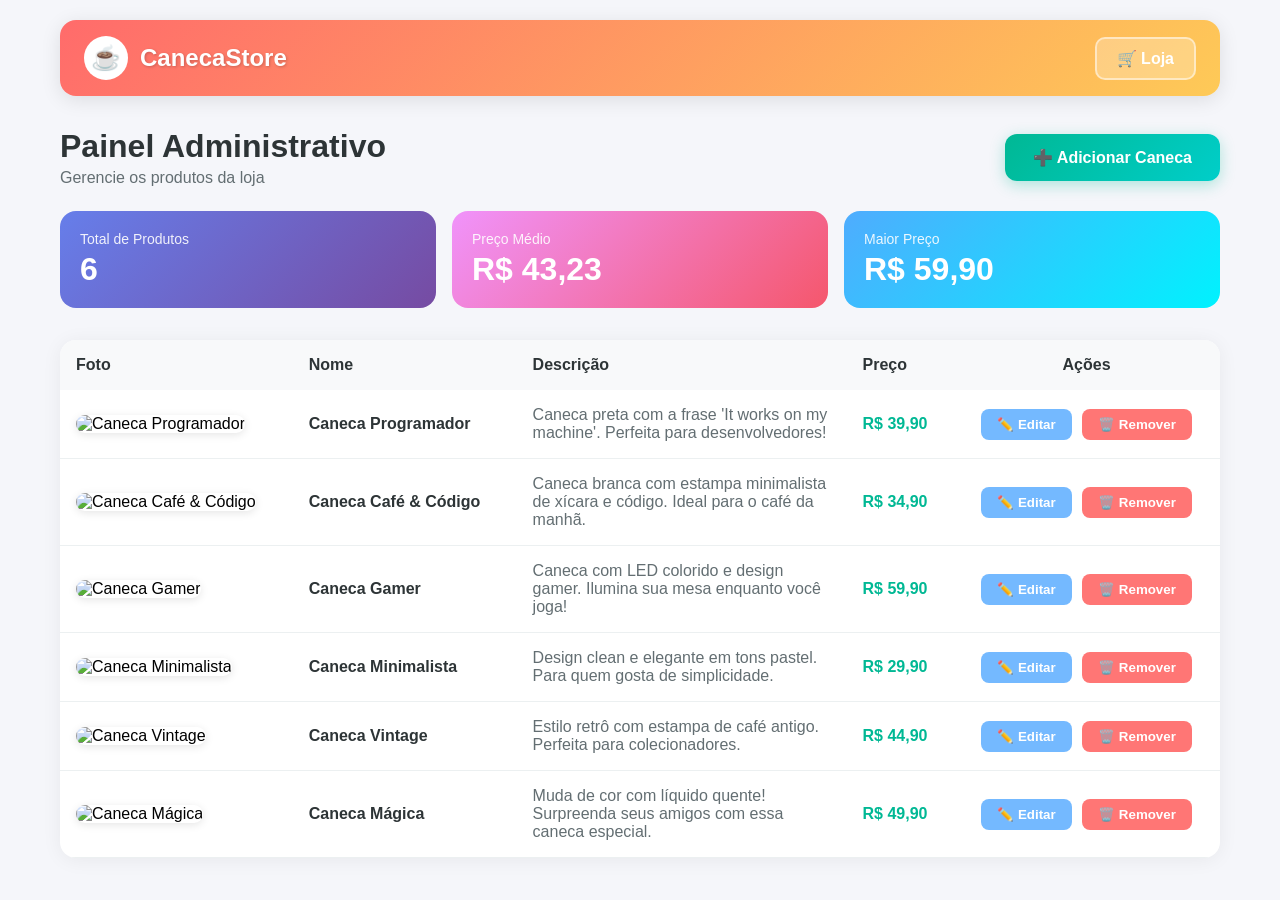
==== admin.html @ 0511e27f "Add admin panel for CanecaStore" ====
<!DOCTYPE html>
<html lang="pt-BR">
<head>
  <meta charset="UTF-8">
  <meta name="viewport" content="width=device-width, initial-scale=1.0">
  <title>CanecaStore - Painel Admin</title>
  <style>
    * { margin: 0; padding: 0; box-sizing: border-box; }
    body {
      font-family: 'Segoe UI', Tahoma, Geneva, Verdana, sans-serif;
      background: #f5f6fa;
      min-height: 100vh;
    }
    .container {
      max-width: 1200px;
      margin: 0 auto;
      padding: 20px;
    }
    nav {
      display: flex;
      justify-content: space-between;
      align-items: center;
      padding: 16px 24px;
      background: linear-gradient(135deg, #ff6b6b 0%, #feca57 100%);
      border-radius: 16px;
      margin-bottom: 32px;
      box-shadow: 0 4px 20px rgba(0,0,0,0.1);
    }
    .logo {
      display: flex;
      align-items: center;
      gap: 12px;
    }
    .logo-icon {
      width: 44px; height: 44px;
      background: white;
      border-radius: 50%;
      display: flex;
      align-items: center;
      justify-content: center;
      font-size: 24px;
    }
    .logo h1 {
      color: white;
      font-size: 24px;
      font-weight: 800;
      text-shadow: 1px 1px 3px rgba(0,0,0,0.2);
    }
    .nav-links a {
      padding: 10px 20px;
      border: none;
      border-radius: 10px;
      background: rgba(255,255,255,0.25);
      color: white;
      font-weight: 700;
      text-decoration: none;
      display: inline-block;
      border: 2px solid rgba(255,255,255,0.5);
      transition: all 0.3s;
    }
    .nav-links a:hover {
      background: white;
      color: #ff6b6b;
    }
    .header {
      display: flex;
      justify-content: space-between;
      align-items: center;
      margin-bottom: 24px;
    }
    .header h2 {
      font-size: 32px;
      color: #2d3436;
      margin-bottom: 4px;
    }
    .header p {
      color: #636e72;
    }
    .btn-add {
      padding: 14px 28px;
      border: none;
      border-radius: 12px;
      background: linear-gradient(135deg, #00b894, #00cec9);
      color: white;
      font-weight: 700;
      font-size: 16px;
      cursor: pointer;
      box-shadow: 0 4px 15px rgba(0,184,148,0.3);
      transition: transform 0.2s;
    }
    .btn-add:hover {
      transform: scale(1.05);
    }
    .stats {
      display: grid;
      grid-template-columns: repeat(auto-fit, minmax(200px, 1fr));
      gap: 16px;
      margin-bottom: 32px;
    }
    .stat-card {
      padding: 20px;
      border-radius: 16px;
      color: white;
    }
    .stat-card:nth-child(1) { background: linear-gradient(135deg, #667eea, #764ba2); }
    .stat-card:nth-child(2) { background: linear-gradient(135deg, #f093fb, #f5576c); }
    .stat-card:nth-child(3) { background: linear-gradient(135deg, #4facfe, #00f2fe); }
    .stat-card div:first-child {
      font-size: 14px;
      opacity: 0.9;
    }
    .stat-card div:last-child {
      font-size: 32px;
      font-weight: 800;
      margin-top: 4px;
    }
    .table-wrap {
      background: white;
      border-radius: 16px;
      box-shadow: 0 2px 20px rgba(0,0,0,0.06);
      overflow: hidden;
    }
    table {
      width: 100%;
      border-collapse: collapse;
    }
    th {
      padding: 16px;
      text-align: left;
      color: #2d3436;
      font-weight: 700;
      background: #f8f9fa;
    }
    td {
      padding: 16px;
      border-bottom: 1px solid #ecf0f1;
    }
    tr:hover {
      background: #f8f9fa;
    }
    td img {
      width: 60px;
      height: 60px;
      object-fit: cover;
      border-radius: 10px;
      box-shadow: 0 2px 8px rgba(0,0,0,0.1);
    }
    .btn-edit, .btn-delete {
      padding: 8px 16px;
      border: none;
      border-radius: 8px;
      color: white;
      font-weight: 600;
      cursor: pointer;
      transition: transform 0.2s;
    }
    .btn-edit {
      background: #74b9ff;
      margin-right: 6px;
    }
    .btn-delete {
      background: #ff7675;
    }
    .btn-edit:hover, .btn-delete:hover {
      transform: scale(1.05);
    }
    /* Modal */
    .modal-overlay {
      display: none;
      position: fixed;
      top: 0; left: 0;
      width: 100%; height: 100%;
      background: rgba(0,0,0,0.5);
      z-index: 1000;
      align-items: center;
      justify-content: center;
    }
    .modal {
      background: white;
      border-radius: 20px;
      padding: 32px;
      width: 90%;
      max-width: 500px;
      box-shadow: 0 20px 60px rgba(0,0,0,0.3);
      animation: slideIn 0.3s ease;
    }
    @keyframes slideIn {
      from { opacity: 0; transform: translateY(-20px) scale(0.95); }
      to { opacity: 1; transform: translateY(0) scale(1); }
    }
    .modal h3 {
      margin: 0 0 24px 0;
      font-size: 24px;
      color: #2d3436;
    }
    .form-group {
      margin-bottom: 16px;
    }
    .form-group label {
      display: block;
      margin-bottom: 6px;
      color: #636e72;
      font-weight: 600;
      font-size: 14px;
    }
    .form-group input,
    .form-group textarea {
      width: 100%;
      padding: 12px 16px;
      border: 2px solid #dfe6e9;
      border-radius: 10px;
      font-size: 15px;
      outline: none;
      transition: border-color 0.2s;
      font-family: inherit;
    }
    .form-group input:focus,
    .form-group textarea:focus {
      border-color: #00b894;
    }
    .modal-actions {
      display: flex;
      gap: 12px;
      justify-content: flex-end;
      margin-top: 8px;
    }
    .btn-cancel {
      padding: 12px 24px;
      border: 2px solid #dfe6e9;
      background: white;
      color: #636e72;
      border-radius: 10px;
      font-weight: 600;
      cursor: pointer;
    }
    .btn-save {
      padding: 12px 24px;
      border: none;
      background: linear-gradient(135deg, #00b894, #00cec9);
      color: white;
      border-radius: 10px;
      font-weight: 700;
      cursor: pointer;
      box-shadow: 0 4px 15px rgba(0,184,148,0.3);
    }
    .toast {
      position: fixed;
      bottom: 24px;
      right: 24px;
      padding: 16px 24px;
      border-radius: 12px;
      color: white;
      font-weight: 600;
      z-index: 2000;
      box-shadow: 0 4px 20px rgba(0,0,0,0.2);
      display: none;
      animation: slideUp 0.3s ease;
    }
    @keyframes slideUp {
      from { opacity: 0; transform: translateY(20px); }
      to { opacity: 1; transform: translateY(0); }
    }
  </style>
</head>
<body>
  <div class="container">
    <nav>
      <div class="logo">
        <div class="logo-icon">☕</div>
        <h1>CanecaStore</h1>
      </div>
      <div class="nav-links">
        <a href="index.html">🛒 Loja</a>
      </div>
    </nav>

    <div class="header">
      <div>
        <h2>Painel Administrativo</h2>
        <p>Gerencie os produtos da loja</p>
      </div>
      <button class="btn-add" onclick="openModal()">➕ Adicionar Caneca</button>
    </div>

    <div class="stats">
      <div class="stat-card">
        <div>Total de Produtos</div>
        <div id="stat-total">0</div>
      </div>
      <div class="stat-card">
        <div>Preço Médio</div>
        <div id="stat-media">R$ 0,00</div>
      </div>
      <div class="stat-card">
        <div>Maior Preço</div>
        <div id="stat-max">R$ 0,00</div>
      </div>
    </div>

    <div class="table-wrap">
      <table>
        <thead>
          <tr>
            <th>Foto</th>
            <th>Nome</th>
            <th>Descrição</th>
            <th>Preço</th>
            <th style="text-align:center;">Ações</th>
          </tr>
        </thead>
        <tbody id="admin-table-body"></tbody>
      </table>
    </div>
  </div>

  <!-- Modal -->
  <div class="modal-overlay" id="modal">
    <div class="modal">
      <h3 id="modal-title">Adicionar Caneca</h3>
      <form id="product-form" onsubmit="saveProduct(event)">
        <input type="hidden" id="edit-id">
        <div class="form-group">
          <label>URL da Imagem</label>
          <input type="text" id="input-img" required placeholder="https://...">
        </div>
        <div class="form-group">
          <label>Nome do Produto</label>
          <input type="text" id="input-nome" required placeholder="Ex: Caneca Geek">
        </div>
        <div class="form-group">
          <label>Descrição</label>
          <textarea id="input-desc" required rows="3" placeholder="Descrição do produto..."></textarea>
        </div>
        <div class="form-group">
          <label>Preço (R$)</label>
          <input type="number" id="input-preco" required step="0.01" min="0" placeholder="29.90">
        </div>
        <div class="modal-actions">
          <button type="button" class="btn-cancel" onclick="closeModal()">Cancelar</button>
          <button type="submit" class="btn-save">Salvar</button>
        </div>
      </form>
    </div>
  </div>

  <div class="toast" id="toast"></div>

  <script>
    let produtos = JSON.parse(localStorage.getItem('canecastore_produtos')) || [
      {
        id: 1,
        nome: "Caneca Programador",
        descricao: "Caneca preta com a frase 'It works on my machine'. Perfeita para desenvolvedores!",
        preco: 39.90,
        imagem: "https://images.unsplash.com/photo-1514228742587-6b1558fcca3d?w=400&h=400&fit=crop"
      },
      {
        id: 2,
        nome: "Caneca Café & Código",
        descricao: "Caneca branca com estampa minimalista de xícara e código. Ideal para o café da manhã.",
        preco: 34.90,
        imagem: "https://images.unsplash.com/photo-1495474472287-4d71bcdd2085?w=400&h=400&fit=crop"
      },
      {
        id: 3,
        nome: "Caneca Gamer",
        descricao: "Caneca com LED colorido e design gamer. Ilumina sua mesa enquanto você joga!",
        preco: 59.90,
        imagem: "https://images.unsplash.com/photo-1577937927133-66ef06acdf18?w=400&h=400&fit=crop"
      },
      {
        id: 4,
        nome: "Caneca Minimalista",
        descricao: "Design clean e elegante em tons pastel. Para quem gosta de simplicidade.",
        preco: 29.90,
        imagem: "https://images.unsplash.com/photo-1517256064527-09c73fc73e38?w=400&h=400&fit=crop"
      },
      {
        id: 5,
        nome: "Caneca Vintage",
        descricao: "Estilo retrô com estampa de café antigo. Perfeita para colecionadores.",
        preco: 44.90,
        imagem: "https://images.unsplash.com/photo-1509042239860-f550ce710b93?w=400&h=400&fit=crop"
      },
      {
        id: 6,
        nome: "Caneca Mágica",
        descricao: "Muda de cor com líquido quente! Surpreenda seus amigos com essa caneca especial.",
        preco: 49.90,
        imagem: "https://images.unsplash.com/photo-1544787219-7f47ccb76574?w=400&h=400&fit=crop"
      }
    ];

    let nextId = Math.max(...produtos.map(p => p.id), 0) + 1;
    let editingId = null;

    function salvarProdutos() {
      localStorage.setItem('canecastore_produtos', JSON.stringify(produtos));
    }

    function renderAdmin() {
      const tbody = document.getElementById('admin-table-body');
      tbody.innerHTML = produtos.map(p => `
        <tr>
          <td><img src="${p.imagem}" alt="${p.nome}"></td>
          <td style="font-weight:600; color:#2d3436;">${p.nome}</td>
          <td style="color:#636e72; max-width:300px;">${p.descricao}</td>
          <td style="font-weight:700; color:#00b894;">R$ ${p.preco.toFixed(2).replace('.', ',')}</td>
          <td style="text-align:center;">
            <button class="btn-edit" onclick="editProduct(${p.id})">✏️ Editar</button>
            <button class="btn-delete" onclick="deleteProduct(${p.id})">🗑️ Remover</button>
          </td>
        </tr>
      `).join('');

      document.getElementById('stat-total').textContent = produtos.length;
      const media = produtos.length ? produtos.reduce((s, p) => s + p.preco, 0) / produtos.length : 0;
      document.getElementById('stat-media').textContent = 'R$ ' + media.toFixed(2).replace('.', ',');
      const max = produtos.length ? Math.max(...produtos.map(p => p.preco)) : 0;
      document.getElementById('stat-max').textContent = 'R$ ' + max.toFixed(2).replace('.', ',');
    }

    function openModal() {
      editingId = null;
      document.getElementById('modal-title').textContent = 'Adicionar Caneca';
      document.getElementById('product-form').reset();
      document.getElementById('edit-id').value = '';
      document.getElementById('modal').style.display = 'flex';
    }

    function closeModal() {
      document.getElementById('modal').style.display = 'none';
    }

    function editProduct(id) {
      const p = produtos.find(x => x.id === id);
      if (!p) return;
      editingId = id;
      document.getElementById('modal-title').textContent = 'Editar Caneca';
      document.getElementById('edit-id').value = id;
      document.getElementById('input-img').value = p.imagem;
      document.getElementById('input-nome').value = p.nome;
      document.getElementById('input-desc').value = p.descricao;
      document.getElementById('input-preco').value = p.preco;
      document.getElementById('modal').style.display = 'flex';
    }

    function saveProduct(e) {
      e.preventDefault();
      const img = document.getElementById('input-img').value;
      const nome = document.getElementById('input-nome').value;
      const desc = document.getElementById('input-desc').value;
      const preco = parseFloat(document.getElementById('input-preco').value);

      if (editingId) {
        const idx = produtos.findIndex(p => p.id === editingId);
        if (idx !== -1) {
          produtos[idx] = { ...produtos[idx], nome, descricao: desc, preco, imagem: img };
          showToast('✅ Produto atualizado com sucesso!', '#00b894');
        }
      } else {
        produtos.push({ id: nextId++, nome, descricao: desc, preco, imagem: img });
        showToast('✅ Produto adicionado com sucesso!', '#00b894');
      }

      salvarProdutos();
      closeModal();
      renderAdmin();
    }

    function deleteProduct(id) {
      if (!confirm('Tem certeza que deseja remover este produto?')) return;
      produtos = produtos.filter(p => p.id !== id);
      salvarProdutos();
      renderAdmin();
      showToast('🗑️ Produto removido!', '#ff7675');
    }

    function showToast(msg, color) {
      const toast = document.getElementById('toast');
      toast.textContent = msg;
      toast.style.background = color;
      toast.style.display = 'block';
      setTimeout(() => { toast.style.display = 'none'; }, 3000);
    }

    salvarProdutos();
    renderAdmin();
  </script>
</body>
</html>
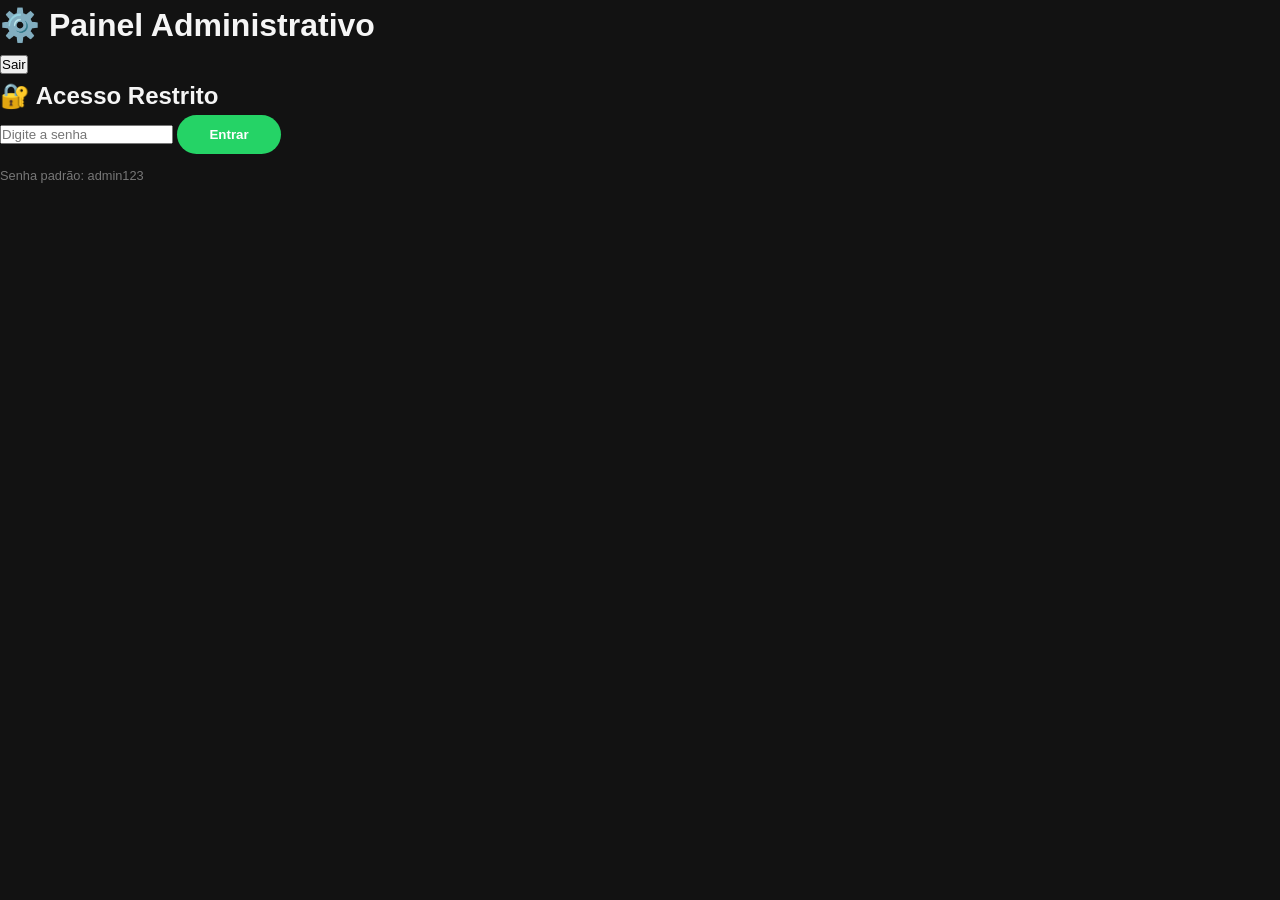
==== commit f27d2875: "Update admin panel layout and styles" ====
--- a/admin.html
+++ b/admin.html
@@ -3,489 +3,90 @@
 <head>
   <meta charset="UTF-8">
   <meta name="viewport" content="width=device-width, initial-scale=1.0">
-  <title>CanecaStore - Painel Admin</title>
-  <style>
-    * { margin: 0; padding: 0; box-sizing: border-box; }
-    body {
-      font-family: 'Segoe UI', Tahoma, Geneva, Verdana, sans-serif;
-      background: #f5f6fa;
-      min-height: 100vh;
-    }
-    .container {
-      max-width: 1200px;
-      margin: 0 auto;
-      padding: 20px;
-    }
-    nav {
-      display: flex;
-      justify-content: space-between;
-      align-items: center;
-      padding: 16px 24px;
-      background: linear-gradient(135deg, #ff6b6b 0%, #feca57 100%);
-      border-radius: 16px;
-      margin-bottom: 32px;
-      box-shadow: 0 4px 20px rgba(0,0,0,0.1);
-    }
-    .logo {
-      display: flex;
-      align-items: center;
-      gap: 12px;
-    }
-    .logo-icon {
-      width: 44px; height: 44px;
-      background: white;
-      border-radius: 50%;
-      display: flex;
-      align-items: center;
-      justify-content: center;
-      font-size: 24px;
-    }
-    .logo h1 {
-      color: white;
-      font-size: 24px;
-      font-weight: 800;
-      text-shadow: 1px 1px 3px rgba(0,0,0,0.2);
-    }
-    .nav-links a {
-      padding: 10px 20px;
-      border: none;
-      border-radius: 10px;
-      background: rgba(255,255,255,0.25);
-      color: white;
-      font-weight: 700;
-      text-decoration: none;
-      display: inline-block;
-      border: 2px solid rgba(255,255,255,0.5);
-      transition: all 0.3s;
-    }
-    .nav-links a:hover {
-      background: white;
-      color: #ff6b6b;
-    }
-    .header {
-      display: flex;
-      justify-content: space-between;
-      align-items: center;
-      margin-bottom: 24px;
-    }
-    .header h2 {
-      font-size: 32px;
-      color: #2d3436;
-      margin-bottom: 4px;
-    }
-    .header p {
-      color: #636e72;
-    }
-    .btn-add {
-      padding: 14px 28px;
-      border: none;
-      border-radius: 12px;
-      background: linear-gradient(135deg, #00b894, #00cec9);
-      color: white;
-      font-weight: 700;
-      font-size: 16px;
-      cursor: pointer;
-      box-shadow: 0 4px 15px rgba(0,184,148,0.3);
-      transition: transform 0.2s;
-    }
-    .btn-add:hover {
-      transform: scale(1.05);
-    }
-    .stats {
-      display: grid;
-      grid-template-columns: repeat(auto-fit, minmax(200px, 1fr));
-      gap: 16px;
-      margin-bottom: 32px;
-    }
-    .stat-card {
-      padding: 20px;
-      border-radius: 16px;
-      color: white;
-    }
-    .stat-card:nth-child(1) { background: linear-gradient(135deg, #667eea, #764ba2); }
-    .stat-card:nth-child(2) { background: linear-gradient(135deg, #f093fb, #f5576c); }
-    .stat-card:nth-child(3) { background: linear-gradient(135deg, #4facfe, #00f2fe); }
-    .stat-card div:first-child {
-      font-size: 14px;
-      opacity: 0.9;
-    }
-    .stat-card div:last-child {
-      font-size: 32px;
-      font-weight: 800;
-      margin-top: 4px;
-    }
-    .table-wrap {
-      background: white;
-      border-radius: 16px;
-      box-shadow: 0 2px 20px rgba(0,0,0,0.06);
-      overflow: hidden;
-    }
-    table {
-      width: 100%;
-      border-collapse: collapse;
-    }
-    th {
-      padding: 16px;
-      text-align: left;
-      color: #2d3436;
-      font-weight: 700;
-      background: #f8f9fa;
-    }
-    td {
-      padding: 16px;
-      border-bottom: 1px solid #ecf0f1;
-    }
-    tr:hover {
-      background: #f8f9fa;
-    }
-    td img {
-      width: 60px;
-      height: 60px;
-      object-fit: cover;
-      border-radius: 10px;
-      box-shadow: 0 2px 8px rgba(0,0,0,0.1);
-    }
-    .btn-edit, .btn-delete {
-      padding: 8px 16px;
-      border: none;
-      border-radius: 8px;
-      color: white;
-      font-weight: 600;
-      cursor: pointer;
-      transition: transform 0.2s;
-    }
-    .btn-edit {
-      background: #74b9ff;
-      margin-right: 6px;
-    }
-    .btn-delete {
-      background: #ff7675;
-    }
-    .btn-edit:hover, .btn-delete:hover {
-      transform: scale(1.05);
-    }
-    /* Modal */
-    .modal-overlay {
-      display: none;
-      position: fixed;
-      top: 0; left: 0;
-      width: 100%; height: 100%;
-      background: rgba(0,0,0,0.5);
-      z-index: 1000;
-      align-items: center;
-      justify-content: center;
-    }
-    .modal {
-      background: white;
-      border-radius: 20px;
-      padding: 32px;
-      width: 90%;
-      max-width: 500px;
-      box-shadow: 0 20px 60px rgba(0,0,0,0.3);
-      animation: slideIn 0.3s ease;
-    }
-    @keyframes slideIn {
-      from { opacity: 0; transform: translateY(-20px) scale(0.95); }
-      to { opacity: 1; transform: translateY(0) scale(1); }
-    }
-    .modal h3 {
-      margin: 0 0 24px 0;
-      font-size: 24px;
-      color: #2d3436;
-    }
-    .form-group {
-      margin-bottom: 16px;
-    }
-    .form-group label {
-      display: block;
-      margin-bottom: 6px;
-      color: #636e72;
-      font-weight: 600;
-      font-size: 14px;
-    }
-    .form-group input,
-    .form-group textarea {
-      width: 100%;
-      padding: 12px 16px;
-      border: 2px solid #dfe6e9;
-      border-radius: 10px;
-      font-size: 15px;
-      outline: none;
-      transition: border-color 0.2s;
-      font-family: inherit;
-    }
-    .form-group input:focus,
-    .form-group textarea:focus {
-      border-color: #00b894;
-    }
-    .modal-actions {
-      display: flex;
-      gap: 12px;
-      justify-content: flex-end;
-      margin-top: 8px;
-    }
-    .btn-cancel {
-      padding: 12px 24px;
-      border: 2px solid #dfe6e9;
-      background: white;
-      color: #636e72;
-      border-radius: 10px;
-      font-weight: 600;
-      cursor: pointer;
-    }
-    .btn-save {
-      padding: 12px 24px;
-      border: none;
-      background: linear-gradient(135deg, #00b894, #00cec9);
-      color: white;
-      border-radius: 10px;
-      font-weight: 700;
-      cursor: pointer;
-      box-shadow: 0 4px 15px rgba(0,184,148,0.3);
-    }
-    .toast {
-      position: fixed;
-      bottom: 24px;
-      right: 24px;
-      padding: 16px 24px;
-      border-radius: 12px;
-      color: white;
-      font-weight: 600;
-      z-index: 2000;
-      box-shadow: 0 4px 20px rgba(0,0,0,0.2);
-      display: none;
-      animation: slideUp 0.3s ease;
-    }
-    @keyframes slideUp {
-      from { opacity: 0; transform: translateY(20px); }
-      to { opacity: 1; transform: translateY(0); }
-    }
-  </style>
+  <title>Admin · FA Sublimações</title>
+  <link rel="stylesheet" href="css/style.css">
+  <link rel="stylesheet" href="css/admin.css">
 </head>
 <body>
-  <div class="container">
-    <nav>
-      <div class="logo">
-        <div class="logo-icon">☕</div>
-        <h1>CanecaStore</h1>
-      </div>
-      <div class="nav-links">
-        <a href="index.html">🛒 Loja</a>
-      </div>
-    </nav>
-
-    <div class="header">
-      <div>
-        <h2>Painel Administrativo</h2>
-        <p>Gerencie os produtos da loja</p>
-      </div>
-      <button class="btn-add" onclick="openModal()">➕ Adicionar Caneca</button>
-    </div>
-
-    <div class="stats">
-      <div class="stat-card">
-        <div>Total de Produtos</div>
-        <div id="stat-total">0</div>
-      </div>
-      <div class="stat-card">
-        <div>Preço Médio</div>
-        <div id="stat-media">R$ 0,00</div>
-      </div>
-      <div class="stat-card">
-        <div>Maior Preço</div>
-        <div id="stat-max">R$ 0,00</div>
+  <div class="admin-container">
+    <header class="admin-header">
+      <h1>⚙️ Painel Administrativo</h1>
+      <button id="logoutBtn" class="btn-logout">Sair</button>
+    </header>
+    
+    <!-- Login -->
+    <div id="loginArea" class="login-area">
+      <div class="login-box">
+        <h2>🔐 Acesso Restrito</h2>
+        <input type="password" id="senhaAdmin" placeholder="Digite a senha" class="login-input">
+        <button id="loginBtn" class="btn-primary">Entrar</button>
+        <p style="color: var(--text-muted); font-size: 0.8rem; margin-top: 12px;">Senha padrão: admin123</p>
       </div>
     </div>
-
-    <div class="table-wrap">
-      <table>
-        <thead>
-          <tr>
-            <th>Foto</th>
-            <th>Nome</th>
-            <th>Descrição</th>
-            <th>Preço</th>
-            <th style="text-align:center;">Ações</th>
-          </tr>
-        </thead>
-        <tbody id="admin-table-body"></tbody>
-      </table>
+    
+    <!-- Dashboard -->
+    <div id="dashboardArea" style="display: none;">
+      <div class="dashboard-stats" id="dashboardStats">
+        <div class="stat-card"><h3>📦 Produtos</h3><span id="totalProdutos">0</span></div>
+        <div class="stat-card"><h3>🏷️ Promoções</h3><span id="totalPromocoes">0</span></div>
+        <div class="stat-card"><h3>📂 Categorias</h3><span id="totalCategorias">0</span></div>
+        <div class="stat-card"><h3>⚠️ Sem Estoque</h3><span id="totalSemEstoque">0</span></div>
+      </div>
+      
+      <div class="admin-actions">
+        <button id="addProductBtn" class="btn-primary">➕ Adicionar Produto</button>
+        <button id="refreshBtn" class="btn-secondary">🔄 Atualizar</button>
+      </div>
+      
+      <div class="admin-table-wrap">
+        <table class="admin-table">
+          <thead>
+            <tr>
+              <th>ID</th>
+              <th>Nome</th>
+              <th>Preço</th>
+              <th>Estoque</th>
+              <th>Status</th>
+              <th>Ações</th>
+            </tr>
+          </thead>
+          <tbody id="adminTableBody">
+            <!-- Produtos listados via JS -->
+          </tbody>
+        </table>
+      </div>
     </div>
   </div>
-
-  <!-- Modal -->
-  <div class="modal-overlay" id="modal">
-    <div class="modal">
-      <h3 id="modal-title">Adicionar Caneca</h3>
-      <form id="product-form" onsubmit="saveProduct(event)">
-        <input type="hidden" id="edit-id">
-        <div class="form-group">
-          <label>URL da Imagem</label>
-          <input type="text" id="input-img" required placeholder="https://...">
+  
+  <!-- Modal de edição simplificado -->
+  <div class="modal" id="productEditModal">
+    <div class="modal-content" style="max-width: 700px;">
+      <button class="modal-close" id="editModalClose">✕</button>
+      <h2 id="editModalTitle">Editar Produto</h2>
+      <form id="editProductForm" style="display: grid; gap: 12px;">
+        <input type="hidden" id="editId">
+        <input type="text" id="editNome" placeholder="Nome" required>
+        <input type="text" id="editDescricao" placeholder="Descrição curta">
+        <input type="text" id="editCategoria" placeholder="Categoria">
+        <div style="display: grid; grid-template-columns: 1fr 1fr; gap: 8px;">
+          <input type="number" id="editPreco" placeholder="Preço R$" step="0.01">
+          <input type="number" id="editPrecoPromo" placeholder="Preço Promo R$" step="0.01">
         </div>
-        <div class="form-group">
-          <label>Nome do Produto</label>
-          <input type="text" id="input-nome" required placeholder="Ex: Caneca Geek">
+        <input type="number" id="editEstoque" placeholder="Estoque">
+        <select id="editBadge">
+          <option value="">Sem badge</option>
+          <option value="novo">Novo</option>
+          <option value="promocao">Promoção</option>
+          <option value="mais-vendido">Mais Vendido</option>
+        </select>
+        <div style="display: flex; gap: 12px;">
+          <label><input type="checkbox" id="editAtivo" checked> Ativo</label>
         </div>
-        <div class="form-group">
-          <label>Descrição</label>
-          <textarea id="input-desc" required rows="3" placeholder="Descrição do produto..."></textarea>
-        </div>
-        <div class="form-group">
-          <label>Preço (R$)</label>
-          <input type="number" id="input-preco" required step="0.01" min="0" placeholder="29.90">
-        </div>
-        <div class="modal-actions">
-          <button type="button" class="btn-cancel" onclick="closeModal()">Cancelar</button>
-          <button type="submit" class="btn-save">Salvar</button>
-        </div>
+        <button type="submit" class="btn-primary">💾 Salvar</button>
       </form>
     </div>
   </div>
 
-  <div class="toast" id="toast"></div>
-
-  <script>
-    let produtos = JSON.parse(localStorage.getItem('canecastore_produtos')) || [
-      {
-        id: 1,
-        nome: "Caneca Programador",
-        descricao: "Caneca preta com a frase 'It works on my machine'. Perfeita para desenvolvedores!",
-        preco: 39.90,
-        imagem: "https://images.unsplash.com/photo-1514228742587-6b1558fcca3d?w=400&h=400&fit=crop"
-      },
-      {
-        id: 2,
-        nome: "Caneca Café & Código",
-        descricao: "Caneca branca com estampa minimalista de xícara e código. Ideal para o café da manhã.",
-        preco: 34.90,
-        imagem: "https://images.unsplash.com/photo-1495474472287-4d71bcdd2085?w=400&h=400&fit=crop"
-      },
-      {
-        id: 3,
-        nome: "Caneca Gamer",
-        descricao: "Caneca com LED colorido e design gamer. Ilumina sua mesa enquanto você joga!",
-        preco: 59.90,
-        imagem: "https://images.unsplash.com/photo-1577937927133-66ef06acdf18?w=400&h=400&fit=crop"
-      },
-      {
-        id: 4,
-        nome: "Caneca Minimalista",
-        descricao: "Design clean e elegante em tons pastel. Para quem gosta de simplicidade.",
-        preco: 29.90,
-        imagem: "https://images.unsplash.com/photo-1517256064527-09c73fc73e38?w=400&h=400&fit=crop"
-      },
-      {
-        id: 5,
-        nome: "Caneca Vintage",
-        descricao: "Estilo retrô com estampa de café antigo. Perfeita para colecionadores.",
-        preco: 44.90,
-        imagem: "https://images.unsplash.com/photo-1509042239860-f550ce710b93?w=400&h=400&fit=crop"
-      },
-      {
-        id: 6,
-        nome: "Caneca Mágica",
-        descricao: "Muda de cor com líquido quente! Surpreenda seus amigos com essa caneca especial.",
-        preco: 49.90,
-        imagem: "https://images.unsplash.com/photo-1544787219-7f47ccb76574?w=400&h=400&fit=crop"
-      }
-    ];
-
-    let nextId = Math.max(...produtos.map(p => p.id), 0) + 1;
-    let editingId = null;
-
-    function salvarProdutos() {
-      localStorage.setItem('canecastore_produtos', JSON.stringify(produtos));
-    }
-
-    function renderAdmin() {
-      const tbody = document.getElementById('admin-table-body');
-      tbody.innerHTML = produtos.map(p => `
-        <tr>
-          <td><img src="${p.imagem}" alt="${p.nome}"></td>
-          <td style="font-weight:600; color:#2d3436;">${p.nome}</td>
-          <td style="color:#636e72; max-width:300px;">${p.descricao}</td>
-          <td style="font-weight:700; color:#00b894;">R$ ${p.preco.toFixed(2).replace('.', ',')}</td>
-          <td style="text-align:center;">
-            <button class="btn-edit" onclick="editProduct(${p.id})">✏️ Editar</button>
-            <button class="btn-delete" onclick="deleteProduct(${p.id})">🗑️ Remover</button>
-          </td>
-        </tr>
-      `).join('');
-
-      document.getElementById('stat-total').textContent = produtos.length;
-      const media = produtos.length ? produtos.reduce((s, p) => s + p.preco, 0) / produtos.length : 0;
-      document.getElementById('stat-media').textContent = 'R$ ' + media.toFixed(2).replace('.', ',');
-      const max = produtos.length ? Math.max(...produtos.map(p => p.preco)) : 0;
-      document.getElementById('stat-max').textContent = 'R$ ' + max.toFixed(2).replace('.', ',');
-    }
-
-    function openModal() {
-      editingId = null;
-      document.getElementById('modal-title').textContent = 'Adicionar Caneca';
-      document.getElementById('product-form').reset();
-      document.getElementById('edit-id').value = '';
-      document.getElementById('modal').style.display = 'flex';
-    }
-
-    function closeModal() {
-      document.getElementById('modal').style.display = 'none';
-    }
-
-    function editProduct(id) {
-      const p = produtos.find(x => x.id === id);
-      if (!p) return;
-      editingId = id;
-      document.getElementById('modal-title').textContent = 'Editar Caneca';
-      document.getElementById('edit-id').value = id;
-      document.getElementById('input-img').value = p.imagem;
-      document.getElementById('input-nome').value = p.nome;
-      document.getElementById('input-desc').value = p.descricao;
-      document.getElementById('input-preco').value = p.preco;
-      document.getElementById('modal').style.display = 'flex';
-    }
-
-    function saveProduct(e) {
-      e.preventDefault();
-      const img = document.getElementById('input-img').value;
-      const nome = document.getElementById('input-nome').value;
-      const desc = document.getElementById('input-desc').value;
-      const preco = parseFloat(document.getElementById('input-preco').value);
-
-      if (editingId) {
-        const idx = produtos.findIndex(p => p.id === editingId);
-        if (idx !== -1) {
-          produtos[idx] = { ...produtos[idx], nome, descricao: desc, preco, imagem: img };
-          showToast('✅ Produto atualizado com sucesso!', '#00b894');
-        }
-      } else {
-        produtos.push({ id: nextId++, nome, descricao: desc, preco, imagem: img });
-        showToast('✅ Produto adicionado com sucesso!', '#00b894');
-      }
-
-      salvarProdutos();
-      closeModal();
-      renderAdmin();
-    }
-
-    function deleteProduct(id) {
-      if (!confirm('Tem certeza que deseja remover este produto?')) return;
-      produtos = produtos.filter(p => p.id !== id);
-      salvarProdutos();
-      renderAdmin();
-      showToast('🗑️ Produto removido!', '#ff7675');
-    }
-
-    function showToast(msg, color) {
-      const toast = document.getElementById('toast');
-      toast.textContent = msg;
-      toast.style.background = color;
-      toast.style.display = 'block';
-      setTimeout(() => { toast.style.display = 'none'; }, 3000);
-    }
-
-    salvarProdutos();
-    renderAdmin();
-  </script>
+  <script src="js/admin.js" defer></script>
 </body>
 </html>
--- a/css/style.css
+++ b/css/style.css
@@ -0,0 +1,935 @@
+/* ========================================
+   FA Sublimações - Estilo Principal
+   Tema Dark com detalhes em verde WhatsApp
+   ======================================== */
+
+/* ---------- RESET & BASE ---------- */
+* {
+  margin: 0;
+  padding: 0;
+  box-sizing: border-box;
+}
+
+:root {
+  --bg-primary: #121212;
+  --bg-secondary: #1e1e1e;
+  --bg-card: #252525;
+  --bg-hover: #2d2d2d;
+  --text-primary: #f5f5f5;
+  --text-secondary: #b0b0b0;
+  --text-muted: #777;
+  --whatsapp: #25D366;
+  --whatsapp-dark: #1da851;
+  --accent: #25D366;
+  --border-color: #333;
+  --shadow: 0 8px 32px rgba(0,0,0,0.6);
+  --radius: 12px;
+  --transition: 0.3s cubic-bezier(0.4, 0, 0.2, 1);
+}
+
+html {
+  scroll-behavior: smooth;
+}
+
+body {
+  font-family: -apple-system, BlinkMacSystemFont, 'Segoe UI', Roboto, sans-serif;
+  background: var(--bg-primary);
+  color: var(--text-primary);
+  line-height: 1.6;
+  min-height: 100vh;
+}
+
+a {
+  color: var(--whatsapp);
+  text-decoration: none;
+  transition: var(--transition);
+}
+
+a:hover {
+  color: var(--whatsapp-dark);
+}
+
+.container {
+  max-width: 1280px;
+  margin: 0 auto;
+  padding: 0 20px;
+}
+
+/* ---------- SKELETON LOADING ---------- */
+.skeleton {
+  background: linear-gradient(90deg, #2a2a2a 25%, #3a3a3a 50%, #2a2a2a 75%);
+  background-size: 200% 100%;
+  animation: skeleton-loading 1.5s infinite;
+  border-radius: 8px;
+}
+
+@keyframes skeleton-loading {
+  0% { background-position: -200% 0; }
+  100% { background-position: 200% 0; }
+}
+
+.skeleton-card {
+  background: var(--bg-card);
+  border-radius: var(--radius);
+  overflow: hidden;
+  padding: 16px;
+}
+
+.skeleton-image {
+  width: 100%;
+  height: 200px;
+  background: #2a2a2a;
+  border-radius: 8px;
+  margin-bottom: 12px;
+}
+
+.skeleton-text {
+  height: 16px;
+  background: #2a2a2a;
+  margin: 8px 0;
+  border-radius: 4px;
+}
+
+.skeleton-text.short {
+  width: 60%;
+}
+
+.skeleton-text.long {
+  width: 90%;
+}
+
+/* ---------- HEADER ---------- */
+.header {
+  background: var(--bg-secondary);
+  border-bottom: 1px solid var(--border-color);
+  position: sticky;
+  top: 0;
+  z-index: 100;
+  backdrop-filter: blur(10px);
+}
+
+.header-top {
+  display: flex;
+  align-items: center;
+  justify-content: space-between;
+  padding: 12px 0;
+  gap: 16px;
+  flex-wrap: wrap;
+}
+
+.logo {
+  display: flex;
+  align-items: center;
+  gap: 8px;
+  font-size: 1.5rem;
+  font-weight: 700;
+  flex-shrink: 0;
+}
+
+.logo-icon {
+  font-size: 2rem;
+}
+
+.logo-text {
+  color: var(--text-primary);
+}
+
+.logo-text .highlight {
+  color: var(--whatsapp);
+}
+
+.search-bar {
+  flex: 1;
+  min-width: 200px;
+  display: flex;
+  background: var(--bg-primary);
+  border-radius: 50px;
+  overflow: hidden;
+  border: 2px solid transparent;
+  transition: var(--transition);
+}
+
+.search-bar:focus-within {
+  border-color: var(--whatsapp);
+  box-shadow: 0 0 0 3px rgba(37, 211, 102, 0.2);
+}
+
+.search-bar input {
+  flex: 1;
+  padding: 10px 18px;
+  background: transparent;
+  border: none;
+  color: var(--text-primary);
+  font-size: 0.95rem;
+  outline: none;
+}
+
+.search-bar input::placeholder {
+  color: var(--text-muted);
+}
+
+.search-bar button {
+  padding: 10px 20px;
+  background: transparent;
+  border: none;
+  color: var(--text-secondary);
+  cursor: pointer;
+  font-size: 1.1rem;
+  transition: var(--transition);
+}
+
+.search-bar button:hover {
+  color: var(--whatsapp);
+}
+
+.header-actions {
+  display: flex;
+  align-items: center;
+  gap: 12px;
+  flex-shrink: 0;
+}
+
+.whatsapp-header {
+  display: flex;
+  align-items: center;
+  gap: 6px;
+  background: var(--whatsapp);
+  color: #fff;
+  padding: 8px 16px;
+  border-radius: 50px;
+  font-weight: 600;
+  font-size: 0.9rem;
+  transition: var(--transition);
+}
+
+.whatsapp-header:hover {
+  background: var(--whatsapp-dark);
+  color: #fff;
+  transform: scale(1.05);
+}
+
+.cart-icon {
+  background: transparent;
+  border: none;
+  color: var(--text-primary);
+  font-size: 1.4rem;
+  cursor: pointer;
+  position: relative;
+  padding: 8px;
+  transition: var(--transition);
+}
+
+.cart-icon:hover {
+  color: var(--whatsapp);
+}
+
+.cart-badge {
+  position: absolute;
+  top: -4px;
+  right: -4px;
+  background: var(--whatsapp);
+  color: #fff;
+  font-size: 0.7rem;
+  padding: 2px 7px;
+  border-radius: 50px;
+  font-weight: 700;
+}
+
+.menu-toggle {
+  display: none;
+  background: transparent;
+  border: none;
+  color: var(--text-primary);
+  font-size: 1.8rem;
+  cursor: pointer;
+  padding: 4px 8px;
+}
+
+/* ---------- NAVEGAÇÃO ---------- */
+.main-nav {
+  background: var(--bg-primary);
+  border-top: 1px solid var(--border-color);
+}
+
+.nav-list {
+  display: flex;
+  list-style: none;
+  gap: 8px;
+  padding: 8px 0;
+  flex-wrap: wrap;
+}
+
+.nav-list a {
+  display: block;
+  padding: 8px 16px;
+  color: var(--text-secondary);
+  font-size: 0.9rem;
+  border-radius: 50px;
+  transition: var(--transition);
+  font-weight: 500;
+}
+
+.nav-list a:hover,
+.nav-list a.active {
+  color: var(--text-primary);
+  background: var(--bg-card);
+}
+
+/* ---------- BANNER / CARROSSEL ---------- */
+.banner-carousel {
+  position: relative;
+  margin: 20px auto;
+  max-width: 1280px;
+  border-radius: var(--radius);
+  overflow: hidden;
+  box-shadow: var(--shadow);
+  height: 320px;
+}
+
+.carousel-track {
+  display: flex;
+  height: 100%;
+  transition: transform 0.6s ease;
+}
+
+.carousel-slide {
+  min-width: 100%;
+  height: 100%;
+  display: flex;
+  align-items: center;
+  justify-content: center;
+  padding: 40px;
+  text-align: center;
+}
+
+.slide-content h2 {
+  font-size: 2.8rem;
+  margin-bottom: 12px;
+  text-shadow: 0 2px 8px rgba(0,0,0,0.5);
+}
+
+.slide-content p {
+  font-size: 1.2rem;
+  opacity: 0.9;
+  margin-bottom: 20px;
+}
+
+.btn-primary {
+  display: inline-block;
+  padding: 12px 32px;
+  background: var(--whatsapp);
+  color: #fff;
+  border-radius: 50px;
+  font-weight: 700;
+  transition: var(--transition);
+  border: none;
+  cursor: pointer;
+}
+
+.btn-primary:hover {
+  background: var(--whatsapp-dark);
+  transform: scale(1.05);
+  color: #fff;
+}
+
+.carousel-controls {
+  position: absolute;
+  top: 50%;
+  width: 100%;
+  transform: translateY(-50%);
+  display: flex;
+  justify-content: space-between;
+  padding: 0 12px;
+  pointer-events: none;
+}
+
+.carousel-btn {
+  pointer-events: auto;
+  background: rgba(0,0,0,0.6);
+  border: none;
+  color: #fff;
+  font-size: 2.5rem;
+  padding: 8px 18px;
+  border-radius: 50%;
+  cursor: pointer;
+  transition: var(--transition);
+  backdrop-filter: blur(4px);
+}
+
+.carousel-btn:hover {
+  background: var(--whatsapp);
+  transform: scale(1.1);
+}
+
+.carousel-indicators {
+  position: absolute;
+  bottom: 16px;
+  left: 50%;
+  transform: translateX(-50%);
+  display: flex;
+  gap: 8px;
+}
+
+.carousel-indicators span {
+  width: 10px;
+  height: 10px;
+  border-radius: 50%;
+  background: rgba(255,255,255,0.3);
+  cursor: pointer;
+  transition: var(--transition);
+}
+
+.carousel-indicators span.active {
+  background: var(--whatsapp);
+  width: 28px;
+  border-radius: 10px;
+}
+
+/* ---------- FILTROS ---------- */
+.filters {
+  display: flex;
+  flex-wrap: wrap;
+  gap: 10px;
+  margin: 24px 0;
+  align-items: center;
+}
+
+.filter-chip {
+  padding: 8px 20px;
+  border-radius: 50px;
+  border: 1px solid var(--border-color);
+  background: transparent;
+  color: var(--text-secondary);
+  cursor: pointer;
+  transition: var(--transition);
+  font-size: 0.9rem;
+}
+
+.filter-chip:hover {
+  border-color: var(--whatsapp);
+  color: var(--text-primary);
+}
+
+.filter-chip.active {
+  background: var(--whatsapp);
+  color: #fff;
+  border-color: var(--whatsapp);
+}
+
+#sortSelect {
+  padding: 8px 16px;
+  border-radius: 50px;
+  background: var(--bg-card);
+  color: var(--text-primary);
+  border: 1px solid var(--border-color);
+  cursor: pointer;
+  margin-left: auto;
+}
+
+/* ---------- GRID DE PRODUTOS ---------- */
+.products-grid {
+  display: grid;
+  grid-template-columns: repeat(auto-fill, minmax(260px, 1fr));
+  gap: 24px;
+  padding: 20px 0 40px;
+}
+
+.product-card {
+  background: var(--bg-card);
+  border-radius: var(--radius);
+  overflow: hidden;
+  transition: var(--transition);
+  cursor: pointer;
+  border: 1px solid transparent;
+  position: relative;
+}
+
+.product-card:hover {
+  transform: translateY(-6px);
+  border-color: var(--whatsapp);
+  box-shadow: 0 12px 40px rgba(0,0,0,0.5);
+}
+
+.product-image {
+  width: 100%;
+  height: 220px;
+  object-fit: cover;
+  background: #1a1a1a;
+  transition: var(--transition);
+}
+
+.product-card:hover .product-image {
+  transform: scale(1.03);
+}
+
+.product-badge {
+  position: absolute;
+  top: 12px;
+  left: 12px;
+  padding: 4px 14px;
+  border-radius: 50px;
+  font-size: 0.75rem;
+  font-weight: 700;
+  text-transform: uppercase;
+  letter-spacing: 0.5px;
+  z-index: 2;
+}
+
+.badge-novo {
+  background: #4CAF50;
+  color: #fff;
+}
+
+.badge-promocao {
+  background: #FF6B6B;
+  color: #fff;
+}
+
+.badge-mais-vendido {
+  background: #FFD93D;
+  color: #1a1a1a;
+}
+
+.product-info {
+  padding: 16px;
+}
+
+.product-name {
+  font-size: 1rem;
+  font-weight: 600;
+  margin-bottom: 6px;
+  display: -webkit-box;
+  -webkit-line-clamp: 2;
+  -webkit-box-orient: vertical;
+  overflow: hidden;
+}
+
+.product-category {
+  font-size: 0.8rem;
+  color: var(--text-muted);
+  margin-bottom: 8px;
+}
+
+.product-price {
+  display: flex;
+  align-items: center;
+  gap: 12px;
+  flex-wrap: wrap;
+}
+
+.price-current {
+  font-size: 1.4rem;
+  font-weight: 700;
+  color: var(--whatsapp);
+}
+
+.price-old {
+  font-size: 0.9rem;
+  color: var(--text-muted);
+  text-decoration: line-through;
+}
+
+.price-discount {
+  font-size: 0.8rem;
+  color: #FF6B6B;
+  font-weight: 600;
+}
+
+.product-actions {
+  display: flex;
+  gap: 8px;
+  margin-top: 12px;
+}
+
+.btn-view {
+  flex: 1;
+  padding: 8px;
+  border: 1px solid var(--border-color);
+  border-radius: 8px;
+  background: transparent;
+  color: var(--text-secondary);
+  cursor: pointer;
+  transition: var(--transition);
+  font-size: 0.85rem;
+}
+
+.btn-view:hover {
+  border-color: var(--whatsapp);
+  color: var(--text-primary);
+}
+
+.btn-whatsapp-card {
+  padding: 8px 16px;
+  background: var(--whatsapp);
+  border: none;
+  border-radius: 8px;
+  color: #fff;
+  cursor: pointer;
+  transition: var(--transition);
+  font-weight: 600;
+}
+
+.btn-whatsapp-card:hover {
+  background: var(--whatsapp-dark);
+  transform: scale(1.05);
+}
+
+/* ---------- MODAL ---------- */
+.modal {
+  display: none;
+  position: fixed;
+  top: 0;
+  left: 0;
+  width: 100%;
+  height: 100%;
+  background: rgba(0,0,0,0.8);
+  backdrop-filter: blur(8px);
+  z-index: 1000;
+  justify-content: center;
+  align-items: center;
+  padding: 20px;
+  animation: modalFadeIn 0.3s ease;
+}
+
+.modal.open {
+  display: flex;
+}
+
+@keyframes modalFadeIn {
+  from { opacity: 0; transform: scale(0.95); }
+  to { opacity: 1; transform: scale(1); }
+}
+
+.modal-content {
+  background: var(--bg-secondary);
+  border-radius: var(--radius);
+  max-width: 900px;
+  width: 100%;
+  max-height: 90vh;
+  overflow-y: auto;
+  position: relative;
+  padding: 30px;
+  box-shadow: 0 24px 80px rgba(0,0,0,0.8);
+}
+
+.modal-close {
+  position: sticky;
+  top: 0;
+  float: right;
+  background: rgba(255,255,255,0.1);
+  border: none;
+  color: var(--text-primary);
+  font-size: 1.8rem;
+  cursor: pointer;
+  padding: 4px 12px;
+  border-radius: 8px;
+  transition: var(--transition);
+  z-index: 10;
+}
+
+.modal-close:hover {
+  background: var(--whatsapp);
+}
+
+.modal-body {
+  margin-top: 8px;
+}
+
+.modal-gallery {
+  display: grid;
+  grid-template-columns: 1fr 1fr 1fr;
+  gap: 12px;
+  margin-bottom: 20px;
+}
+
+.modal-gallery img {
+  width: 100%;
+  height: 180px;
+  object-fit: cover;
+  border-radius: 8px;
+  cursor: pointer;
+  transition: var(--transition);
+}
+
+.modal-gallery img:hover {
+  transform: scale(1.02);
+  border: 2px solid var(--whatsapp);
+}
+
+.modal-details h2 {
+  font-size: 1.8rem;
+  margin-bottom: 8px;
+}
+
+.modal-details .meta {
+  display: flex;
+  flex-wrap: wrap;
+  gap: 16px;
+  color: var(--text-secondary);
+  font-size: 0.9rem;
+  margin: 12px 0;
+}
+
+.modal-details .price-box {
+  display: flex;
+  align-items: center;
+  gap: 16px;
+  margin: 16px 0;
+  padding: 16px;
+  background: var(--bg-card);
+  border-radius: 8px;
+}
+
+.modal-details .price-box .current {
+  font-size: 2rem;
+  font-weight: 700;
+  color: var(--whatsapp);
+}
+
+.modal-details .price-box .old {
+  font-size: 1.1rem;
+  color: var(--text-muted);
+  text-decoration: line-through;
+}
+
+.modal-details .price-box .economy {
+  color: #4CAF50;
+  font-weight: 600;
+}
+
+.modal-details .options {
+  display: flex;
+  flex-wrap: wrap;
+  gap: 16px;
+  margin: 16px 0;
+}
+
+.modal-details .options .label {
+  font-size: 0.85rem;
+  color: var(--text-muted);
+  display: block;
+  margin-bottom: 4px;
+}
+
+.modal-details .options .tag {
+  display: inline-block;
+  padding: 4px 14px;
+  background: var(--bg-card);
+  border-radius: 50px;
+  font-size: 0.85rem;
+  margin: 2px 4px 2px 0;
+  border: 1px solid var(--border-color);
+}
+
+.btn-buy-whatsapp {
+  display: inline-flex;
+  align-items: center;
+  gap: 10px;
+  padding: 14px 36px;
+  background: var(--whatsapp);
+  color: #fff;
+  border-radius: 50px;
+  font-weight: 700;
+  font-size: 1.1rem;
+  border: none;
+  cursor: pointer;
+  transition: var(--transition);
+  margin-top: 12px;
+}
+
+.btn-buy-whatsapp:hover {
+  background: var(--whatsapp-dark);
+  transform: scale(1.05);
+  color: #fff;
+}
+
+/* ---------- TOAST ---------- */
+.toast {
+  position: fixed;
+  bottom: 30px;
+  right: 30px;
+  background: var(--bg-card);
+  color: var(--text-primary);
+  padding: 16px 24px;
+  border-radius: var(--radius);
+  border-left: 4px solid var(--whatsapp);
+  box-shadow: var(--shadow);
+  transform: translateY(100px);
+  opacity: 0;
+  transition: all 0.4s ease;
+  z-index: 2000;
+  max-width: 400px;
+}
+
+.toast.show {
+  transform: translateY(0);
+  opacity: 1;
+}
+
+/* ---------- FOOTER ---------- */
+.footer {
+  background: var(--bg-secondary);
+  border-top: 1px solid var(--border-color);
+  padding: 40px 0 0;
+  margin-top: 40px;
+}
+
+.footer-grid {
+  display: grid;
+  grid-template-columns: repeat(auto-fit, minmax(200px, 1fr));
+  gap: 32px;
+  padding-bottom: 32px;
+}
+
+.footer-col h4 {
+  font-size: 1.1rem;
+  margin-bottom: 12px;
+  color: var(--whatsapp);
+}
+
+.footer-col p {
+  color: var(--text-secondary);
+  font-size: 0.9rem;
+  margin: 6px 0;
+}
+
+.footer-col a {
+  color: var(--text-secondary);
+}
+
+.footer-col a:hover {
+  color: var(--whatsapp);
+}
+
+.map-placeholder {
+  background: var(--bg-card);
+  padding: 20px;
+  border-radius: 8px;
+  text-align: center;
+  color: var(--text-muted);
+  font-size: 0.9rem;
+  margin-top: 8px;
+}
+
+.footer-bottom {
+  border-top: 1px solid var(--border-color);
+  padding: 16px 0;
+  text-align: center;
+  color: var(--text-muted);
+  font-size: 0.85rem;
+}
+
+/* ---------- RESPONSIVO ---------- */
+@media (max-width: 768px) {
+  .header-top {
+    flex-wrap: wrap;
+  }
+  
+  .logo {
+    font-size: 1.2rem;
+  }
+  
+  .search-bar {
+    order: 3;
+    flex-basis: 100%;
+  }
+  
+  .menu-toggle {
+    display: block;
+  }
+  
+  .main-nav {
+    max-height: 0;
+    overflow: hidden;
+    transition: max-height 0.4s ease;
+  }
+  
+  .main-nav.open {
+    max-height: 400px;
+  }
+  
+  .nav-list {
+    flex-direction: column;
+    padding: 8px 20px;
+  }
+  
+  .nav-list a {
+    padding: 10px 16px;
+  }
+  
+  .banner-carousel {
+    height: 220px;
+    margin: 12px auto;
+  }
+  
+  .slide-content h2 {
+    font-size: 1.8rem;
+  }
+  
+  .slide-content p {
+    font-size: 1rem;
+  }
+  
+  .products-grid {
+    grid-template-columns: repeat(auto-fill, minmax(160px, 1fr));
+    gap: 16px;
+  }
+  
+  .modal-content {
+    padding: 16px;
+    margin: 10px;
+  }
+  
+  .modal-gallery {
+    grid-template-columns: 1fr 1fr;
+  }
+  
+  .modal-gallery img {
+    height: 120px;
+  }
+  
+  .filters {
+    gap: 6px;
+  }
+  
+  .filter-chip {
+    padding: 6px 14px;
+    font-size: 0.8rem;
+  }
+  
+  .whatsapp-header .label {
+    display: none;
+  }
+  
+  .cart-badge {
+    font-size: 0.6rem;
+    padding: 1px 6px;
+  }
+}
+
+@media (max-width: 480px) {
+  .products-grid {
+    grid-template-columns: 1fr 1fr;
+    gap: 12px;
+  }
+  
+  .product-image {
+    height: 160px;
+  }
+  
+  .product-name {
+    font-size: 0.85rem;
+  }
+  
+  .price-current {
+    font-size: 1.1rem;
+  }
+  
+  .modal-details h2 {
+    font-size: 1.3rem;
+  }
+  
+  .modal-details .price-box .current {
+    font-size: 1.5rem;
+  }
+}
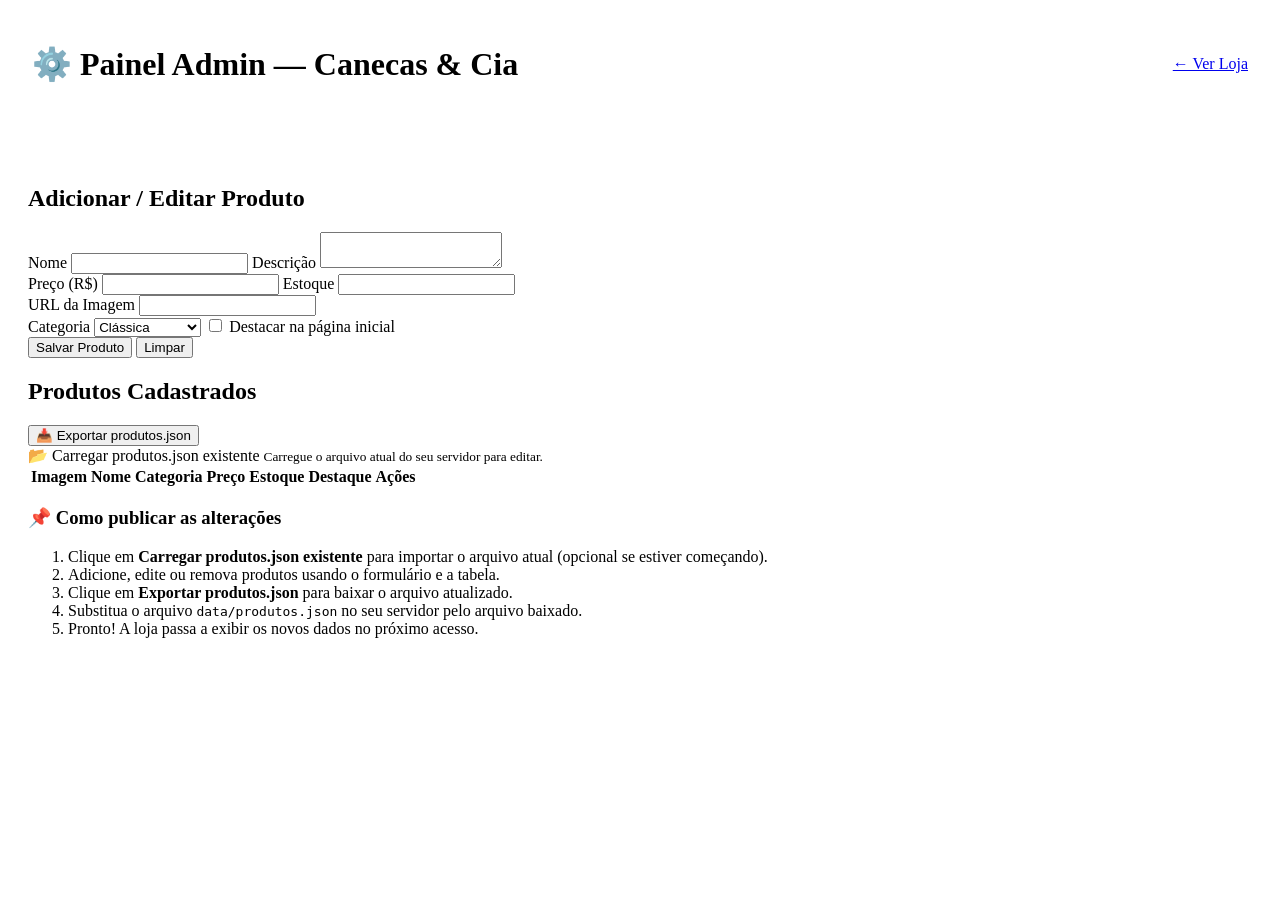
==== commit 43eb6644: "Update admin panel title and layout" ====
--- a/admin.html
+++ b/admin.html
@@ -3,90 +3,103 @@
 <head>
   <meta charset="UTF-8">
   <meta name="viewport" content="width=device-width, initial-scale=1.0">
-  <title>Admin · FA Sublimações</title>
-  <link rel="stylesheet" href="css/style.css">
+  <title>Admin — Canecas & Cia</title>
   <link rel="stylesheet" href="css/admin.css">
 </head>
 <body>
-  <div class="admin-container">
-    <header class="admin-header">
-      <h1>⚙️ Painel Administrativo</h1>
-      <button id="logoutBtn" class="btn-logout">Sair</button>
-    </header>
-    
-    <!-- Login -->
-    <div id="loginArea" class="login-area">
-      <div class="login-box">
-        <h2>🔐 Acesso Restrito</h2>
-        <input type="password" id="senhaAdmin" placeholder="Digite a senha" class="login-input">
-        <button id="loginBtn" class="btn-primary">Entrar</button>
-        <p style="color: var(--text-muted); font-size: 0.8rem; margin-top: 12px;">Senha padrão: admin123</p>
+  <header class="admin-header">
+    <h1>⚙️ Painel Admin — Canecas & Cia</h1>
+    <a href="index.html" class="btn-voltar">← Ver Loja</a>
+  </header>
+
+  <main class="admin-container">
+    <section class="painel">
+      <h2>Adicionar / Editar Produto</h2>
+      <form id="formProduto" class="form-produto">
+        <input type="hidden" id="produtoId">
+
+        <label>Nome
+          <input type="text" id="nome" required>
+        </label>
+
+        <label>Descrição
+          <textarea id="descricao" rows="2" required></textarea>
+        </label>
+
+        <div class="linha-dupla">
+          <label>Preço (R$)
+            <input type="number" id="preco" step="0.01" min="0" required>
+          </label>
+          <label>Estoque
+            <input type="number" id="estoque" min="0" required>
+          </label>
+        </div>
+
+        <label>URL da Imagem
+          <input type="url" id="imagem" required>
+        </label>
+
+        <div class="linha-dupla">
+          <label>Categoria
+            <select id="categoria" required>
+              <option value="classica">Clássica</option>
+              <option value="geek">Geek</option>
+              <option value="personalizada">Personalizada</option>
+            </select>
+          </label>
+          <label class="checkbox-label">
+            <input type="checkbox" id="destaque">
+            Destacar na página inicial
+          </label>
+        </div>
+
+        <div class="botoes-form">
+          <button type="submit" class="btn-salvar">Salvar Produto</button>
+          <button type="button" id="btnLimpar" class="btn-limpar">Limpar</button>
+        </div>
+      </form>
+    </section>
+
+    <section class="painel">
+      <div class="painel-header">
+        <h2>Produtos Cadastrados</h2>
+        <button id="btnExportar" class="btn-exportar">📥 Exportar produtos.json</button>
       </div>
-    </div>
-    
-    <!-- Dashboard -->
-    <div id="dashboardArea" style="display: none;">
-      <div class="dashboard-stats" id="dashboardStats">
-        <div class="stat-card"><h3>📦 Produtos</h3><span id="totalProdutos">0</span></div>
-        <div class="stat-card"><h3>🏷️ Promoções</h3><span id="totalPromocoes">0</span></div>
-        <div class="stat-card"><h3>📂 Categorias</h3><span id="totalCategorias">0</span></div>
-        <div class="stat-card"><h3>⚠️ Sem Estoque</h3><span id="totalSemEstoque">0</span></div>
+
+      <div class="upload-area">
+        <label for="fileImport" class="btn-importar">📂 Carregar produtos.json existente</label>
+        <input type="file" id="fileImport" accept=".json" hidden>
+        <small>Carregue o arquivo atual do seu servidor para editar.</small>
       </div>
-      
-      <div class="admin-actions">
-        <button id="addProductBtn" class="btn-primary">➕ Adicionar Produto</button>
-        <button id="refreshBtn" class="btn-secondary">🔄 Atualizar</button>
-      </div>
-      
-      <div class="admin-table-wrap">
-        <table class="admin-table">
-          <thead>
-            <tr>
-              <th>ID</th>
-              <th>Nome</th>
-              <th>Preço</th>
-              <th>Estoque</th>
-              <th>Status</th>
-              <th>Ações</th>
-            </tr>
-          </thead>
-          <tbody id="adminTableBody">
-            <!-- Produtos listados via JS -->
-          </tbody>
-        </table>
-      </div>
-    </div>
-  </div>
-  
-  <!-- Modal de edição simplificado -->
-  <div class="modal" id="productEditModal">
-    <div class="modal-content" style="max-width: 700px;">
-      <button class="modal-close" id="editModalClose">✕</button>
-      <h2 id="editModalTitle">Editar Produto</h2>
-      <form id="editProductForm" style="display: grid; gap: 12px;">
-        <input type="hidden" id="editId">
-        <input type="text" id="editNome" placeholder="Nome" required>
-        <input type="text" id="editDescricao" placeholder="Descrição curta">
-        <input type="text" id="editCategoria" placeholder="Categoria">
-        <div style="display: grid; grid-template-columns: 1fr 1fr; gap: 8px;">
-          <input type="number" id="editPreco" placeholder="Preço R$" step="0.01">
-          <input type="number" id="editPrecoPromo" placeholder="Preço Promo R$" step="0.01">
-        </div>
-        <input type="number" id="editEstoque" placeholder="Estoque">
-        <select id="editBadge">
-          <option value="">Sem badge</option>
-          <option value="novo">Novo</option>
-          <option value="promocao">Promoção</option>
-          <option value="mais-vendido">Mais Vendido</option>
-        </select>
-        <div style="display: flex; gap: 12px;">
-          <label><input type="checkbox" id="editAtivo" checked> Ativo</label>
-        </div>
-        <button type="submit" class="btn-primary">💾 Salvar</button>
-      </form>
-    </div>
-  </div>
 
-  <script src="js/admin.js" defer></script>
+      <table class="tabela-produtos">
+        <thead>
+          <tr>
+            <th>Imagem</th>
+            <th>Nome</th>
+            <th>Categoria</th>
+            <th>Preço</th>
+            <th>Estoque</th>
+            <th>Destaque</th>
+            <th>Ações</th>
+          </tr>
+        </thead>
+        <tbody id="tbodyProdutos"></tbody>
+      </table>
+    </section>
+
+    <section class="painel instrucoes">
+      <h3>📌 Como publicar as alterações</h3>
+      <ol>
+        <li>Clique em <strong>Carregar produtos.json existente</strong> para importar o arquivo atual (opcional se estiver começando).</li>
+        <li>Adicione, edite ou remova produtos usando o formulário e a tabela.</li>
+        <li>Clique em <strong>Exportar produtos.json</strong> para baixar o arquivo atualizado.</li>
+        <li>Substitua o arquivo <code>data/produtos.json</code> no seu servidor pelo arquivo baixado.</li>
+        <li>Pronto! A loja passa a exibir os novos dados no próximo acesso.</li>
+      </ol>
+    </section>
+  </main>
+
+  <script src="js/admin.js"></script>
 </body>
 </html>
--- a/css/admin.css
+++ b/css/admin.css
@@ -0,0 +1,188 @@
+/* Admin CSS */
+.admin-container {
+  max-width: 1280px;
+  margin: 0 auto;
+  padding: 20px;
+}
+
+.admin-header {
+  display: flex;
+  justify-content: space-between;
+  align-items: center;
+  padding: 16px 24px;
+  background: var(--bg-secondary);
+  border-radius: var(--radius);
+  margin-bottom: 24px;
+  border: 1px solid var(--border-color);
+}
+
+.btn-logout {
+  padding: 8px 20px;
+  background: #ff4444;
+  color: #fff;
+  border: none;
+  border-radius: 8px;
+  cursor: pointer;
+  font-weight: 600;
+  transition: var(--transition);
+}
+
+.btn-logout:hover {
+  background: #cc0000;
+  transform: scale(1.05);
+}
+
+.login-area {
+  display: flex;
+  justify-content: center;
+  align-items: center;
+  min-height: 60vh;
+}
+
+.login-box {
+  background: var(--bg-card);
+  padding: 40px;
+  border-radius: var(--radius);
+  border: 1px solid var(--border-color);
+  width: 100%;
+  max-width: 400px;
+  text-align: center;
+}
+
+.login-input {
+  width: 100%;
+  padding: 12px 16px;
+  background: var(--bg-primary);
+  border: 1px solid var(--border-color);
+  border-radius: 8px;
+  color: var(--text-primary);
+  margin: 16px 0;
+  font-size: 1rem;
+}
+
+.dashboard-stats {
+  display: grid;
+  grid-template-columns: repeat(auto-fit, minmax(180px, 1fr));
+  gap: 16px;
+  margin-bottom: 24px;
+}
+
+.stat-card {
+  background: var(--bg-card);
+  padding: 20px;
+  border-radius: var(--radius);
+  border: 1px solid var(--border-color);
+  text-align: center;
+}
+
+.stat-card h3 {
+  font-size: 0.9rem;
+  color: var(--text-secondary);
+  margin-bottom: 8px;
+}
+
+.stat-card span {
+  font-size: 2rem;
+  font-weight: 700;
+  color: var(--whatsapp);
+}
+
+.admin-actions {
+  display: flex;
+  gap: 12px;
+  margin-bottom: 20px;
+  flex-wrap: wrap;
+}
+
+.btn-secondary {
+  padding: 10px 24px;
+  background: var(--bg-card);
+  border: 1px solid var(--border-color);
+  color: var(--text-primary);
+  border-radius: 8px;
+  cursor: pointer;
+  transition: var(--transition);
+}
+
+.btn-secondary:hover {
+  border-color: var(--whatsapp);
+}
+
+.admin-table-wrap {
+  overflow-x: auto;
+  background: var(--bg-card);
+  border-radius: var(--radius);
+  border: 1px solid var(--border-color);
+}
+
+.admin-table {
+  width: 100%;
+  border-collapse: collapse;
+}
+
+.admin-table th,
+.admin-table td {
+  padding: 12px 16px;
+  text-align: left;
+  border-bottom: 1px solid var(--border-color);
+}
+
+.admin-table th {
+  background: var(--bg-primary);
+  color: var(--text-secondary);
+  font-weight: 600;
+  font-size: 0.85rem;
+  text-transform: uppercase;
+}
+
+.admin-table tr:hover {
+  background: var(--bg-hover);
+}
+
+.admin-table .status-badge {
+  padding: 4px 12px;
+  border-radius: 50px;
+  font-size: 0.75rem;
+  font-weight: 600;
+}
+
+.status-badge.ativo {
+  background: #4CAF50;
+  color: #fff;
+}
+
+.status-badge.inativo {
+  background: #666;
+  color: #fff;
+}
+
+.table-actions button {
+  background: transparent;
+  border: none;
+  cursor: pointer;
+  padding: 4px 8px;
+  font-size: 1rem;
+  transition: var(--transition);
+  color: var(--text-secondary);
+}
+
+.table-actions button:hover {
+  color: var(--whatsapp);
+  transform: scale(1.1);
+}
+
+.table-actions .btn-danger:hover {
+  color: #ff4444;
+}
+
+@media (max-width: 768px) {
+  .admin-table th,
+  .admin-table td {
+    padding: 8px 10px;
+    font-size: 0.85rem;
+  }
+  
+  .dashboard-stats {
+    grid-template-columns: 1fr 1fr;
+  }
+}
